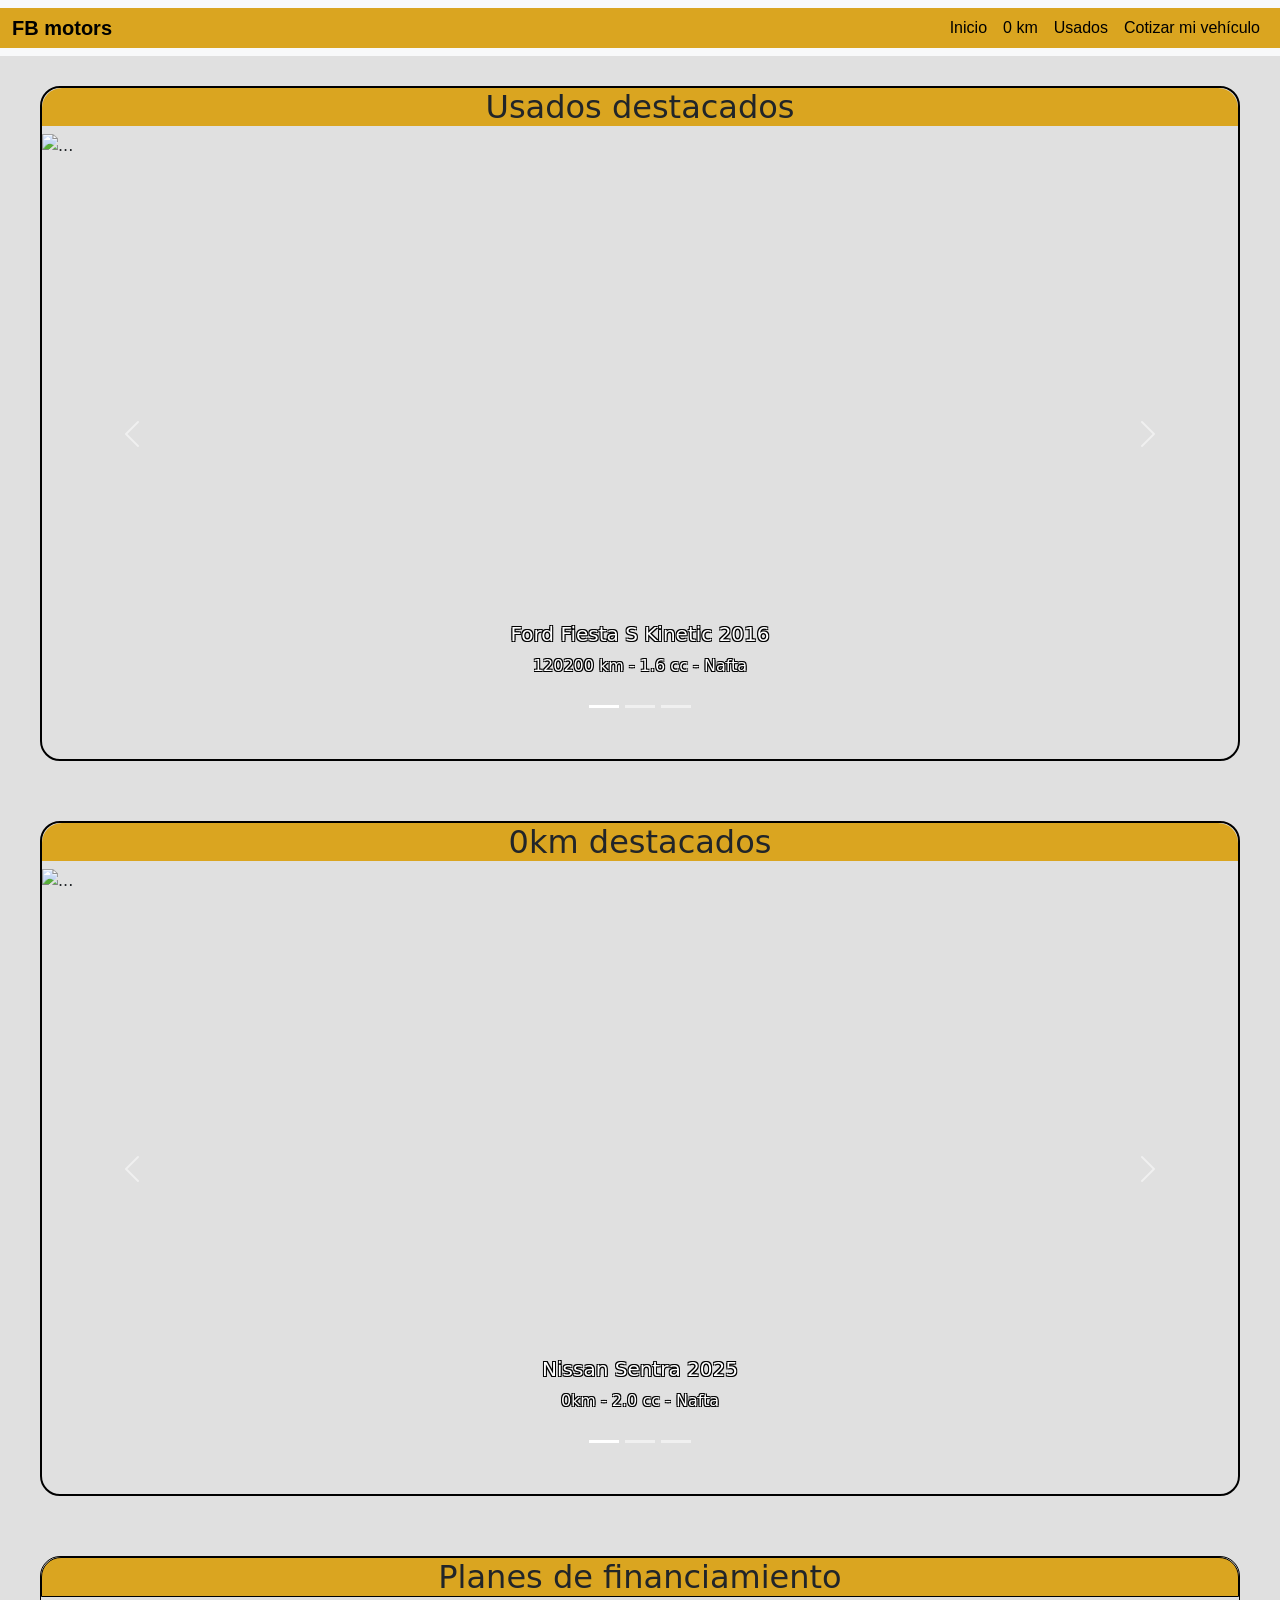
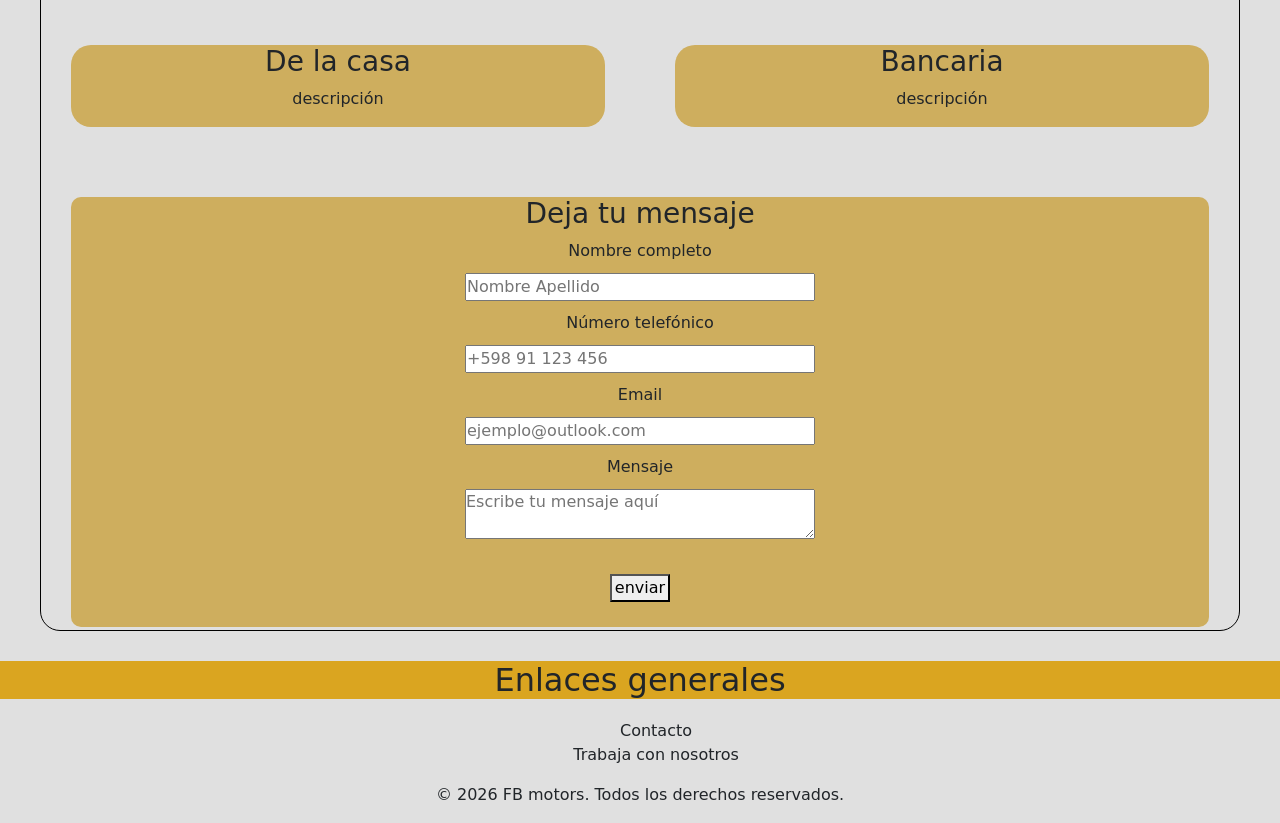
==== index.html @ 85470db4 "primer commit" ====
<!DOCTYPE html>
<html lang="en">

<head>
    <meta charset="UTF-8">
    <meta name="viewport" content="width=device-width, initial-scale=1.0">
    <title>FB motors</title>
    <link rel="stylesheet" href="css/style.css">
    <link href="https://cdn.jsdelivr.net/npm/bootstrap@5.3.8/dist/css/bootstrap.min.css" rel="stylesheet"
        integrity="sha384-sRIl4kxILFvY47J16cr9ZwB07vP4J8+LH7qKQnuqkuIAvNWLzeN8tE5YBujZqJLB" crossorigin="anonymous">
</head>

<body class="body">
    <header class="header">
    <nav class="navbar navbar-expand-lg bg-body-tertiary ">
        <div class="container-fluid">
            <a class="navbar-brand" href="#">FB motors</a>
            <button class="navbar-toggler" type="button" data-bs-toggle="collapse" data-bs-target="#navbarNavAltMarkup"
                aria-controls="navbarNavAltMarkup" aria-expanded="false" aria-label="Toggle navigation">
                <span class="navbar-toggler-icon"></span>
            </button>
            <div class="collapse navbar-collapse" id="navbarNavAltMarkup">
                <div class="navbar-nav">
                    <a class="nav-link active" aria-current="page" href="#">Inicio</a>
                    <a class="nav-link active" aria-current="page" href="pages/vehiculos-0km.html">0 km</a>
                    <a class=" nav-link active" aria-current="page" href="pages/vehiculos-usados.html">Usados</a>
                    <a class="nav-link active" aria-current="page" href="pages/cotizar-mi-vehiculo.html">Cotizar mi
                        vehículo</a>
                </div>
            </div>
        </div>
    </nav>

</header>
<script src="https://cdn.jsdelivr.net/npm/bootstrap@5.3.8/dist/js/bootstrap.bundle.min.js" integrity="sha384-FKyoEForCGlyvwx9Hj09JcYn3nv7wiPVlz7YYwJrWVcXK/BmnVDxM+D2scQbITxI" crossorigin="anonymous"></script>

</body>




<main class="main">

    <section class="usados-destacados">
        <h2 class="usados">Usados destacados</h2>
        <div id="carouselExampleCaptions" class="carousel slide">
            <div class="carousel-indicators">
                <button type="button" data-bs-target="#carouselExampleCaptions" data-bs-slide-to="0" class="active"
                    aria-current="true" aria-label="Slide 1"></button>
                <button type="button" data-bs-target="#carouselExampleCaptions" data-bs-slide-to="1"
                    aria-label="Slide 2"></button>
                <button type="button" data-bs-target="#carouselExampleCaptions" data-bs-slide-to="2"
                    aria-label="Slide 3"></button>
            </div>
            <div class="carousel-inner">
                <div class="carousel-item active">
                    <img src="c:\Users\Franco Buffa\Downloads\Diseño sin título (1).jpg"
                        class="d-block w-100" alt="...">
                    <div class="carousel-caption d-none d-md-block">
                        <h5 class="h5">Ford Fiesta S Kinetic 2016</h5>
                        <p class="p">120200 km - 1.6 cc - Nafta</p>
                    </div>
                </div>
                <div class="carousel-item">
                    <img src="https://www.autodato.com/wp-content/uploads/2018/04/f32018.jpg" class="d-block w-100"
                        alt="...">
                    <div class="carousel-caption d-none d-md-block">
                        <h5 class="h5">BYD F3 New 2018</h5>
                        <p class="p">88000 km - 1.5 cc - Nafta</p>
                    </div>
                </div>
                <div class="carousel-item">
                    <img src="https://upload.wikimedia.org/wikipedia/commons/7/77/95-97_Nissan_Sentra.jpg"
                        class="d-block w-100" alt="...">
                    <div class="carousel-caption d-none d-md-block">
                        <h5 class="h5">Nissan Sentra B14 1997</h5>
                        <p class="p">97000 km - 1.6 cc - Nafta</p>
                    </div>
                </div>
            </div>
            <button class="carousel-control-prev" type="button" data-bs-target="#carouselExampleCaptions"
                data-bs-slide="prev">
                <span class="carousel-control-prev-icon" aria-hidden="true"></span>
                <span class="visually-hidden">Previous</span>
            </button>
            <button class="carousel-control-next" type="button" data-bs-target="#carouselExampleCaptions"
                data-bs-slide="next">
                <span class="carousel-control-next-icon" aria-hidden="true"></span>
                <span class="visually-hidden">Next</span>
            </button>
        </div>
    </section>

    <section class="km-destacados">
        <h2 class="km">0km destacados</h2>

        <div id="carouselExampleCaptions2" class="carousel slide">
            <div class="carousel-indicators">
                <button type="button" data-bs-target="#carouselExampleCaptions" data-bs-slide-to="0" class="active"
                    aria-current="true" aria-label="Slide 1"></button>
                <button type="button" data-bs-target="#carouselExampleCaptions" data-bs-slide-to="1"
                    aria-label="Slide 2"></button>
                <button type="button" data-bs-target="#carouselExampleCaptions" data-bs-slide-to="2"
                    aria-label="Slide 3"></button>
            </div>
            <div class="carousel-inner">
                <div class="carousel-item active">
                    <img src="https://signal.az/news_images/104/1733389006.webp"
                        class="d-block w-100" alt="...">
                    <div class="carousel-caption d-none d-md-block">
                        <h5 class="h5">Nissan Sentra 2025</h5>
                        <p class="p">0km - 2.0 cc - Nafta</p>
                    </div>
                </div>
                <div class="carousel-item">
                    <img src="https://www.suzukiauto.co.za/hubfs/.1A%20-%20Site%20Assets%20CMS/Vehicles/Grand%20Vitara/Colours/Arctic%20White%20Pearl%20with%20Midnight%20Black%20Pearl%20Roof%20-%20GV2026.png" class="d-block w-100"
                        alt="...">
                    <div class="carousel-caption d-none d-md-block">
                        <h5 class="h5">Suzuki Grand Vitara 2025</h5>
                        <p class="p">0km - 1.5 cc - Híbrida</p>
                    </div>
                </div>
                <div class="carousel-item">
                    <img src="https://blogger.googleusercontent.com/img/b/R29vZ2xl/AVvXsEgk0_JmesDnbAaaZgdcelPXA4JhVHvQvchVXWS2gTVeSKZ4A2DAR1FCxJuhyLmjQgTbOR-YK2lYrz_IlOKDY4YmDAoKtaRg0oUL9w0r-eRS3t6P0vflIU9ivO2QWJufZE6A6OFuHpeH4PpkSW_bsiDzkLjqol-vvyuzxVbV0hR0bc5sXlNuZlhFBkpDf2o/s3500/Prueba%20smart%20%233%20Brabus%20AWD%20(66%20kWh)-25-2.jpg"
                        class="d-block w-100" alt="...">
                    <div class="carousel-caption d-none d-md-block">
                        <h5 class="h5">Smart #3</h5>
                        <p class="p">0km - Eléctrico</p>
                    </div>
                </div>
            </div>
            <button class="carousel-control-prev" type="button" data-bs-target="#carouselExampleCaptions2"
                data-bs-slide="prev">
                <span class="carousel-control-prev-icon" aria-hidden="true"></span>
                <span class="visually-hidden">Previous</span>
            </button>
            <button class="carousel-control-next" type="button" data-bs-target="#carouselExampleCaptions2"
                data-bs-slide="next">
                <span class="carousel-control-next-icon" aria-hidden="true"></span>
                <span class="visually-hidden">Next</span>
            </button>
        </div>



       
    </section>

    <section>
        
        <div class="financiamiento" >
            <h2 class="planes" id="planes">Planes de financiamiento</h2>
        
        <div class="financiamiento1">
            <h3>De la casa</h3>
            <p>descripción</p>
        </div>

        <div class="financiamiento2">
            <h3>Bancaria</h3>
            <p>descripción</p>
        </div>

        <div class="mensaje">
            <h3>Deja tu mensaje</h3>
            <form action="enviar" class="form">
                <label for="">Nombre completo</label>
                <input type="text" id="nombre" placeholder="Nombre Apellido" required>

                <label for="">Número telefónico</label>
                <input type="tel" id="número telefónico" placeholder="+598 91 123 456" required>

                <label for="">Email</label>
                <input type="email" name="email" id="email" placeholder="ejemplo@outlook.com" required>

                <label for="">Mensaje</label>
                <textarea name="mensaje" id="mensaje" placeholder="Escribe tu mensaje aquí" required></textarea>

                <button type="submit" class="button">enviar</button>
            </form>
        </div>
</div>
    </section>



</main>

<footer class="footer">
    <h2 class="enlacesgenerales">Enlaces generales</h2>

    <ul class="ulfooter">
        <li>Contacto</li>
        <li>Trabaja con nosotros</li>
    </ul>
    <p>© 2026 FB motors. Todos los derechos reservados.</p>
</footer>
<script src="https://cdn.jsdelivr.net/npm/bootstrap@5.3.8/dist/js/bootstrap.bundle.min.js"
    integrity="sha384-FKyoEForCGlyvwx9Hj09JcYn3nv7wiPVlz7YYwJrWVcXK/BmnVDxM+D2scQbITxI"
    crossorigin="anonymous"></script>

</html>
---- css/style.css ----
*{
    margin: 0px;
    padding: 0px;
    box-sizing: border-box;
}  

/* header */

h2{
    text-align: left;
    background-color: goldenrod;
     border-top-left-radius: 20px;
     border-top-right-radius: 20px;
}

.container-fluid{
    background-color: #daa520;
    font-weight: 700;
    font-family: Verdana, Geneva, Tahoma, sans-serif;
}


#navbarNavAltMarkup{

    justify-content: end;
    font-weight: normal;
    
}

.d-block {
    height: 500px;
    object-fit: cover;
    object-position: center;
    width: 100%;
}

.body{
background-color: #e0e0e0 
;
   
}


/* main */

.main{
    display: flex;
    flex-wrap: wrap;
    flex-direction: column;
    

}
.usados-destacados{
    
    border: 2px solid black;
    margin: 30px auto;
    max-width: 1200px;
    box-sizing: 1200px;
    height: 675px;
    width: 1200px;
    border-radius: 20px;
}

#carouselExampleCaptions img {
    height: 600px;
    width: 100%;
    object-fit: cover;
}

#carouselExampleCaptions2 img {
    height: 600px;
    width: 100%;
    object-fit: cover;
}

.box{
    border: 1px solid goldenrod;
    height: 1200px;
    width: 675px;
    margin: 30px;
    border-radius: 20px;
   
}
.usados{
    text-align: center;
}


.km-destacados{
    border: 2px solid black;
    margin: 30px auto;
    max-width: 1200px;
    box-sizing: 1200px;
    height: 675px;
    width: 1200px;
    border-radius: 20px;
    
}

.km{
    text-align: center;
}

.h5 {
    color: white;
    text-shadow:  -1px -1px 0 black,
    1px -1px 0 black,
    -1px 1px 0 black,
    1px 1px 0 black;
}

.p {
    color: white;
    text-shadow:  -1px -1px 0 black,
    1px -1px 0 black,
    -1px 1px 0 black,
    1px 1px 0 black;
}

#planes{
    text-align: center;
    border: 1px solid black;
    grid-column: 1/3;
}

.financiamiento {
    display: grid;
    grid-template-columns: 1fr 1fr;
    grid-template-rows: auto auto;
    gap: 10px;
    border: 1px solid black;
    border-radius: 20px;
    border-top-left-radius: 20px;
    border-top-right-radius: 20px;
    max-width: 1200px;
    box-sizing: 1200px;
    height: 675px;
    width: 1200px;
    margin: 30px auto;
    

}
.financiamiento1{
    grid-column: 1/2;
    text-align: center;
    align-items: center;
    border-radius: 20px;
    background-color: rgb(206, 174, 94);
    margin: 30px;
}

.financiamiento2{
    grid-column: 2/3;
    text-align: center;
    border-radius: 20px;
    background-color: rgb(206, 174, 94);
    margin: 30px;
    
}

.mensaje{
    grid-column: 1 / 3; 
    text-align: center;
    border-radius: 10px;
    background-color: rgb(206, 174, 94);
    margin: 30px;


}




/* footer */

.footer{
    text-align: center;
    
}

.enlacesgenerales{
    text-align: center;
    border-radius: 0px;
    }

.ulfooter{
    margin-top: 20px;
    list-style-type: none;
}

.form{
    display: grid;
    row-gap: 10px;
    max-width: 350px;
    margin: 0 auto;
    }
    

.button{
    display: block;
    margin:25px auto 0 auto;
    margin-bottom: 25px;
    width: 60px;
    
}
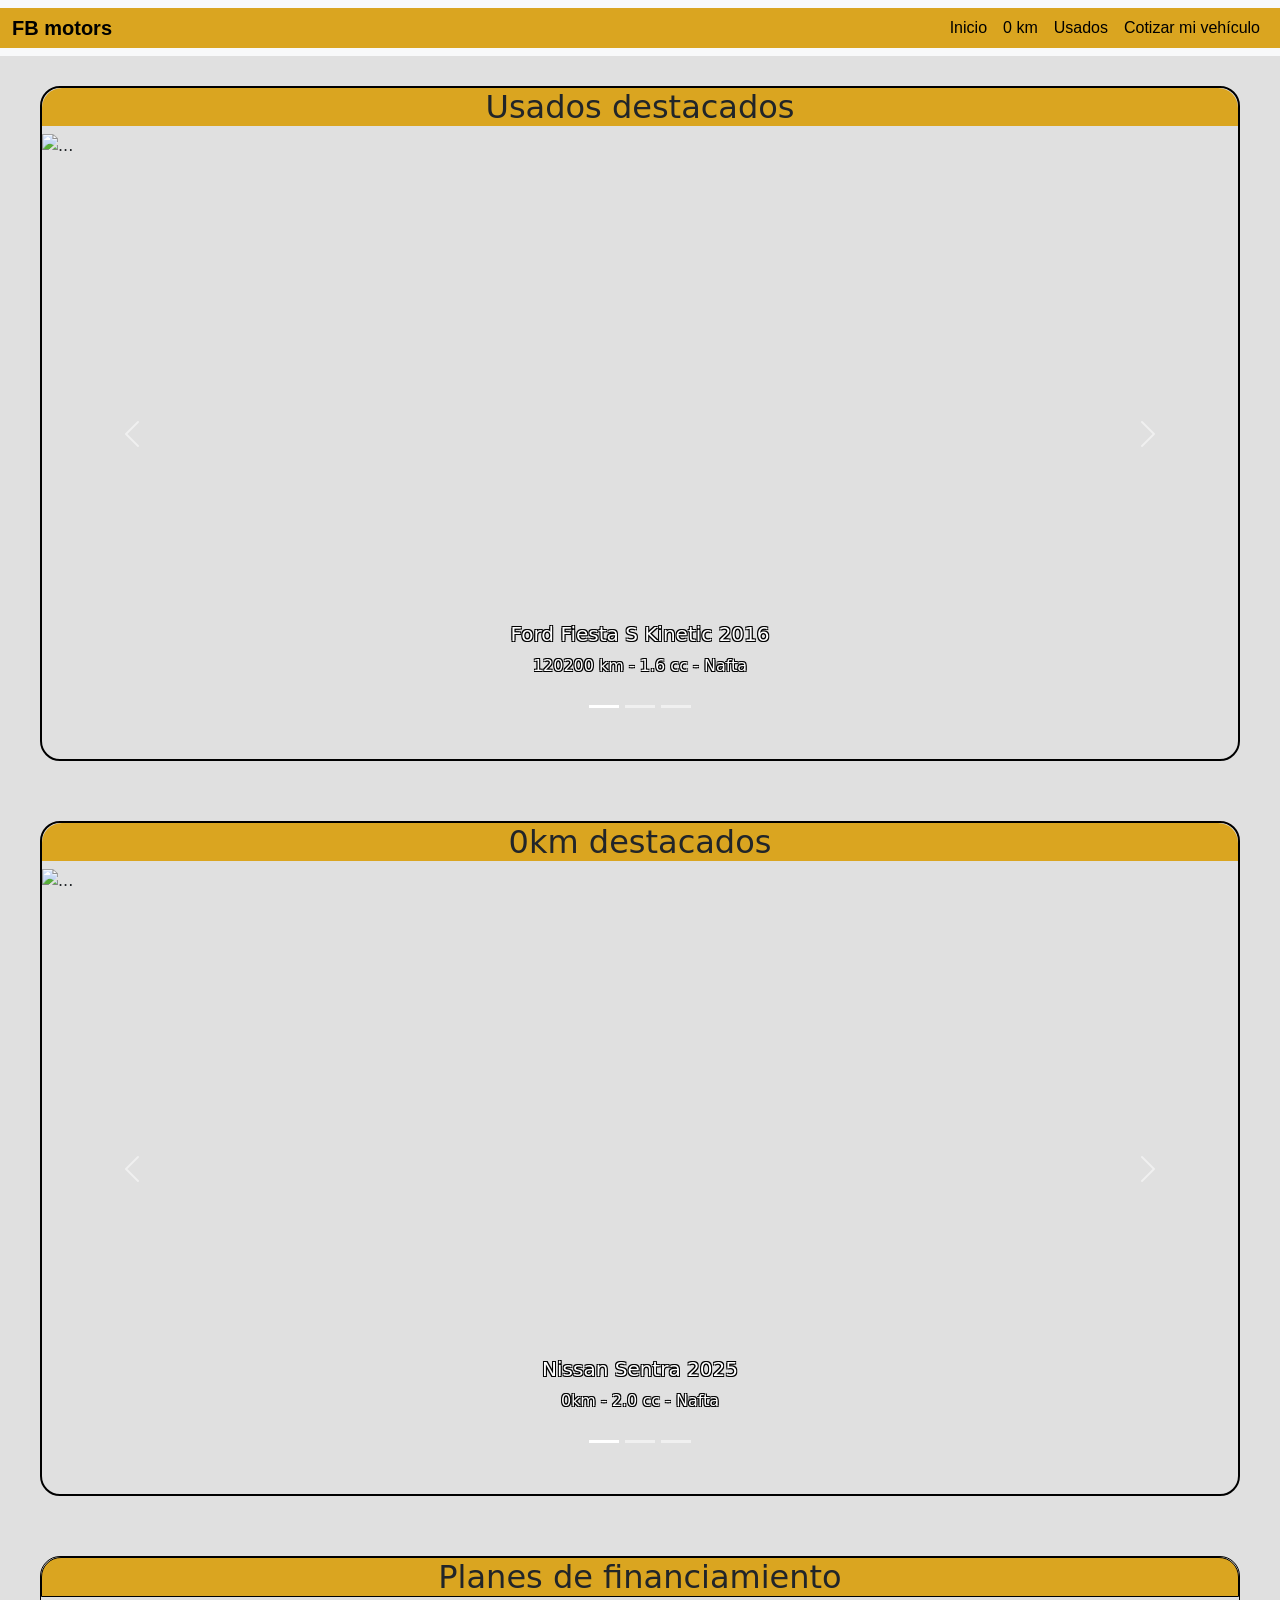
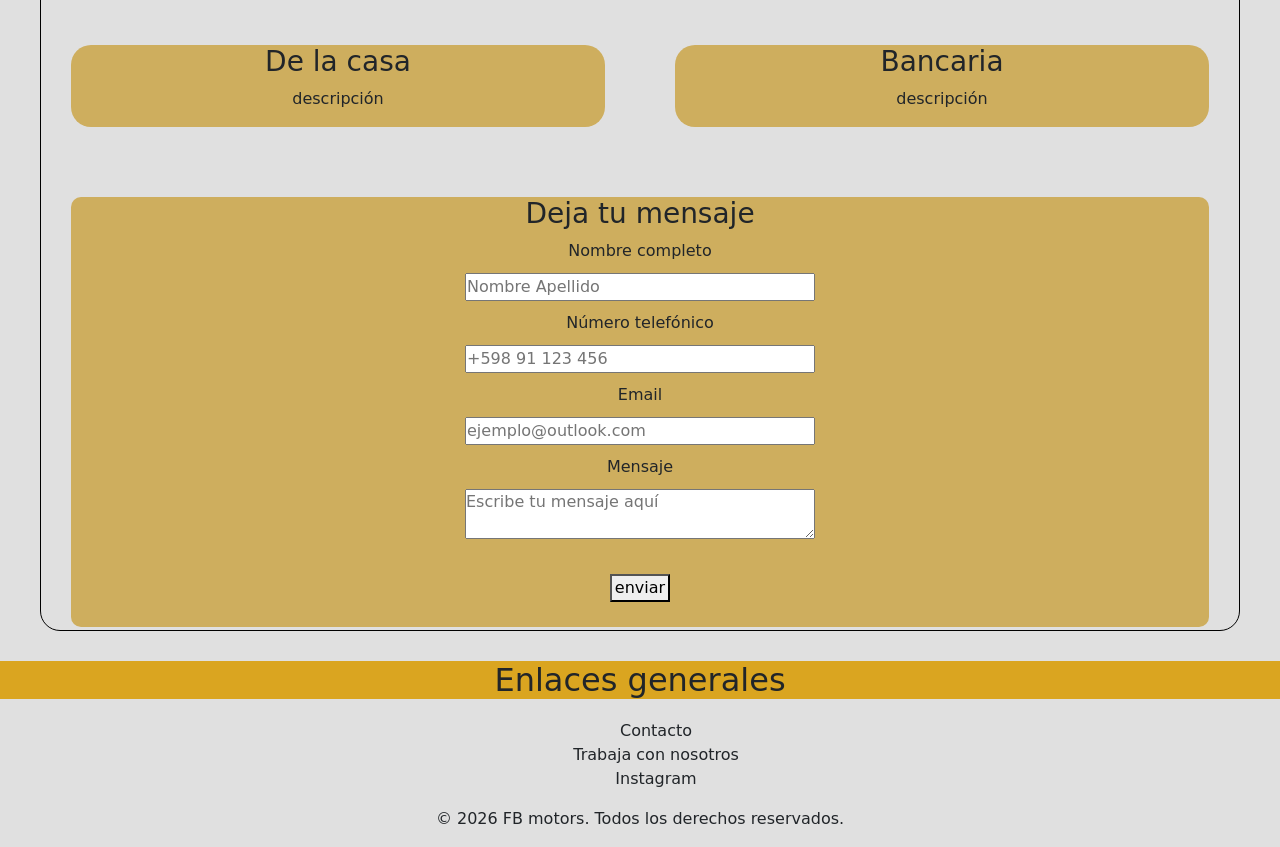
==== commit 0aa0d17f: "agregué instagram al footer" ====
--- a/index.html
+++ b/index.html
@@ -34,7 +34,7 @@
 </header>
 <script src="https://cdn.jsdelivr.net/npm/bootstrap@5.3.8/dist/js/bootstrap.bundle.min.js" integrity="sha384-FKyoEForCGlyvwx9Hj09JcYn3nv7wiPVlz7YYwJrWVcXK/BmnVDxM+D2scQbITxI" crossorigin="anonymous"></script>
 
-</body>
+
 
 
 
@@ -54,7 +54,7 @@
             </div>
             <div class="carousel-inner">
                 <div class="carousel-item active">
-                    <img src="c:\Users\Franco Buffa\Downloads\Diseño sin título (1).jpg"
+                    <img src="https://engagesportmode.com/wp-content/uploads/2014/06/2014-ford-fiesta-zetec-s-red-edition-04.jpg"
                         class="d-block w-100" alt="...">
                     <div class="carousel-caption d-none d-md-block">
                         <h5 class="h5">Ford Fiesta S Kinetic 2016</h5>
@@ -192,11 +192,15 @@
     <ul class="ulfooter">
         <li>Contacto</li>
         <li>Trabaja con nosotros</li>
+        <li>Instagram</li>
     </ul>
     <p>© 2026 FB motors. Todos los derechos reservados.</p>
 </footer>
+
 <script src="https://cdn.jsdelivr.net/npm/bootstrap@5.3.8/dist/js/bootstrap.bundle.min.js"
     integrity="sha384-FKyoEForCGlyvwx9Hj09JcYn3nv7wiPVlz7YYwJrWVcXK/BmnVDxM+D2scQbITxI"
     crossorigin="anonymous"></script>
 
+    </body>
+
 </html>
--- a/css/style.css
+++ b/css/style.css
@@ -9,15 +9,16 @@
 h2{
     text-align: left;
     background-color: goldenrod;
-     border-top-left-radius: 20px;
-     border-top-right-radius: 20px;
+    border-top-left-radius: 20px;
+    border-top-right-radius: 20px;
+
 }
 
 .container-fluid{
     background-color: #daa520;
     font-weight: 700;
     font-family: Verdana, Geneva, Tahoma, sans-serif;
-}
+    }
 
 
 #navbarNavAltMarkup{
@@ -35,13 +36,65 @@
 }
 
 .body{
-background-color: #e0e0e0 
-;
+background-color: #e0e0e0;
    
 }
 
 
 /* main */
+
+.cards{
+  max-width: 1200px; 
+  margin: 0 auto;    
+  padding: 0 16px;   
+  
+  display: grid;
+  grid-template-columns: repeat(3, 1fr);
+  gap: 18px;
+  
+}
+
+.card{
+  background: #fff;
+  border: 1px solid #e6e6e6;
+  border-radius: 12px;
+  overflow: hidden;
+  margin: 10px;
+  height: 300px;
+  width: 600px;
+  align-items: center;
+  text-align: center;
+}
+.card img{
+  width: 100%;
+  height: 350px;     
+  object-fit: cover; 
+  display: block;    
+}
+.card .content{
+  padding: 14px;
+  background-color: goldenrod;
+  width: 100%;
+}
+.card h3{
+  margin: 0 0 8px;
+  font-size: 1.05rem;
+  
+}
+.price{
+  font-weight: 700;
+  margin: 0 0 12px;
+  color: #111;
+}
+.btn{
+  width: 100%;
+  border: 0;
+  border-radius: 10px;
+  padding: 10px 12px;
+  background: #0b57d0;
+  color: #fff;
+  cursor: pointer;
+}
 
 .main{
     display: flex;
@@ -205,6 +258,11 @@
 }
 
 
-
-
-
+@media (min-width: 700px){
+  .cards{
+    grid-template-columns: repeat(2, 1fr); /* tablet */
+  }
+}
+
+
+
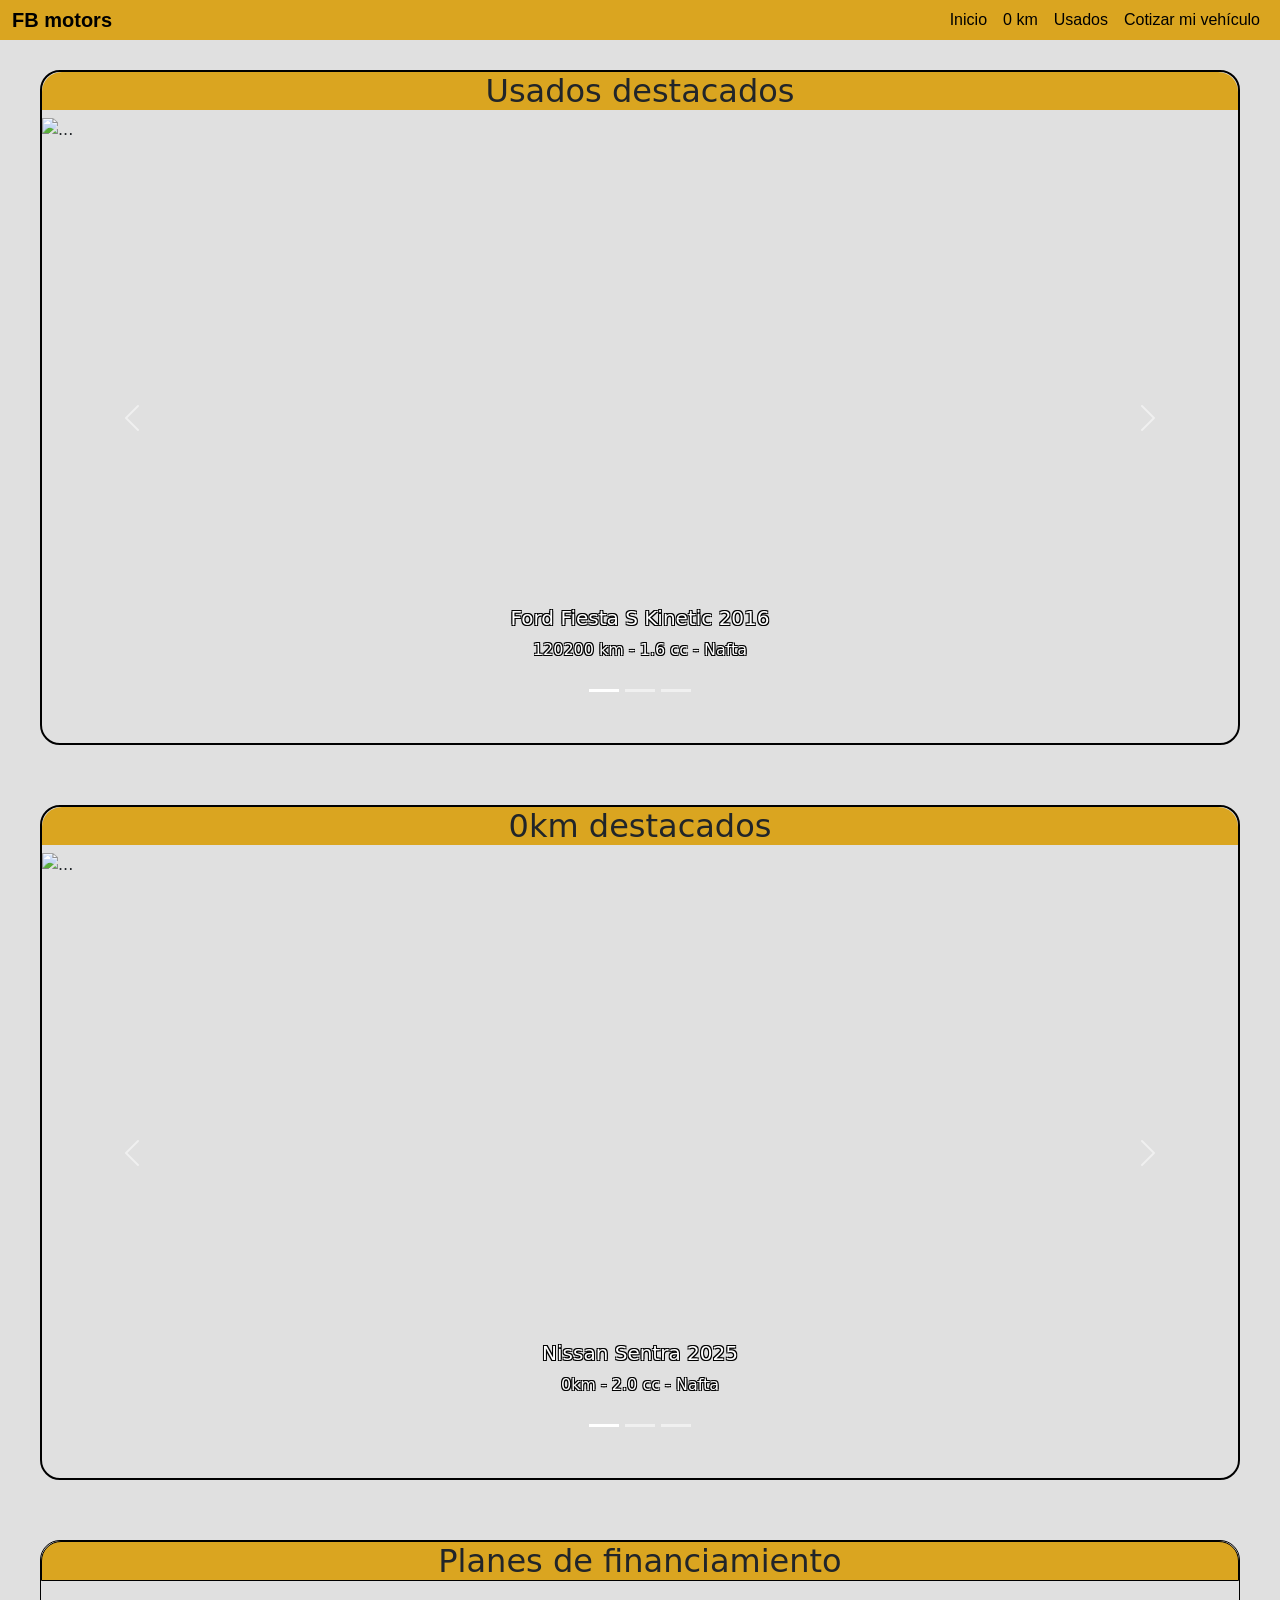
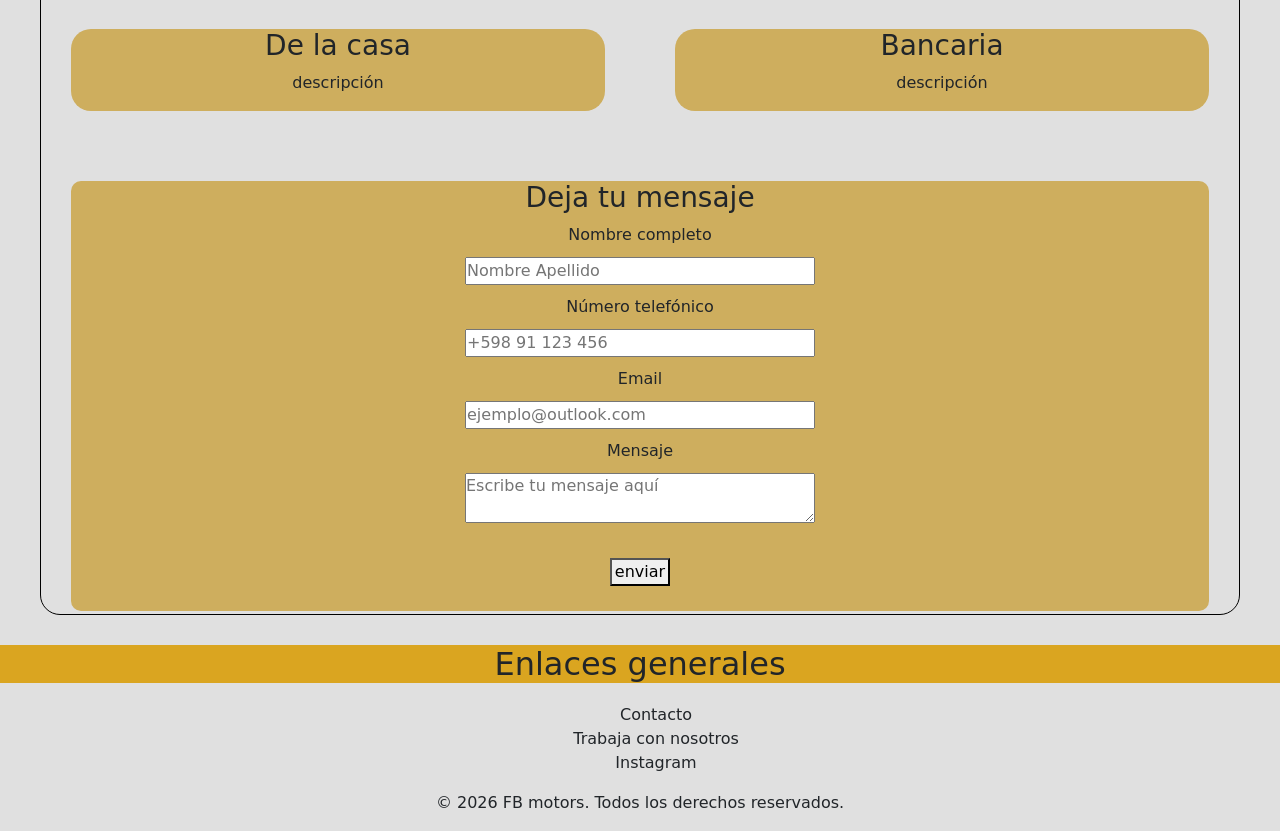
==== commit 5ecbc5fe: "agregué contenido a la página Cotizar mi vehículo" ====
--- a/index.html
+++ b/index.html
@@ -12,7 +12,7 @@
 
 <body class="body">
     <header class="header">
-    <nav class="navbar navbar-expand-lg bg-body-tertiary ">
+    <nav class="navbar navbar-expand-lg bg-body-tertiary p-0">
         <div class="container-fluid">
             <a class="navbar-brand" href="#">FB motors</a>
             <button class="navbar-toggler" type="button" data-bs-toggle="collapse" data-bs-target="#navbarNavAltMarkup"
--- a/css/style.css
+++ b/css/style.css
@@ -211,6 +211,22 @@
     
 }
 
+.cotización{
+    align-items: center;
+    margin: 30px;
+    border: 1px solid black;
+    border-radius: 20px;
+}
+
+.cotizar{
+    text-align: center;
+    align-items: center;
+}
+#cotización{
+    text-align: center;
+    align-items: center;
+}
+
 .mensaje{
     grid-column: 1 / 3; 
     text-align: center;
@@ -220,6 +236,7 @@
 
 
 }
+
 
 
 
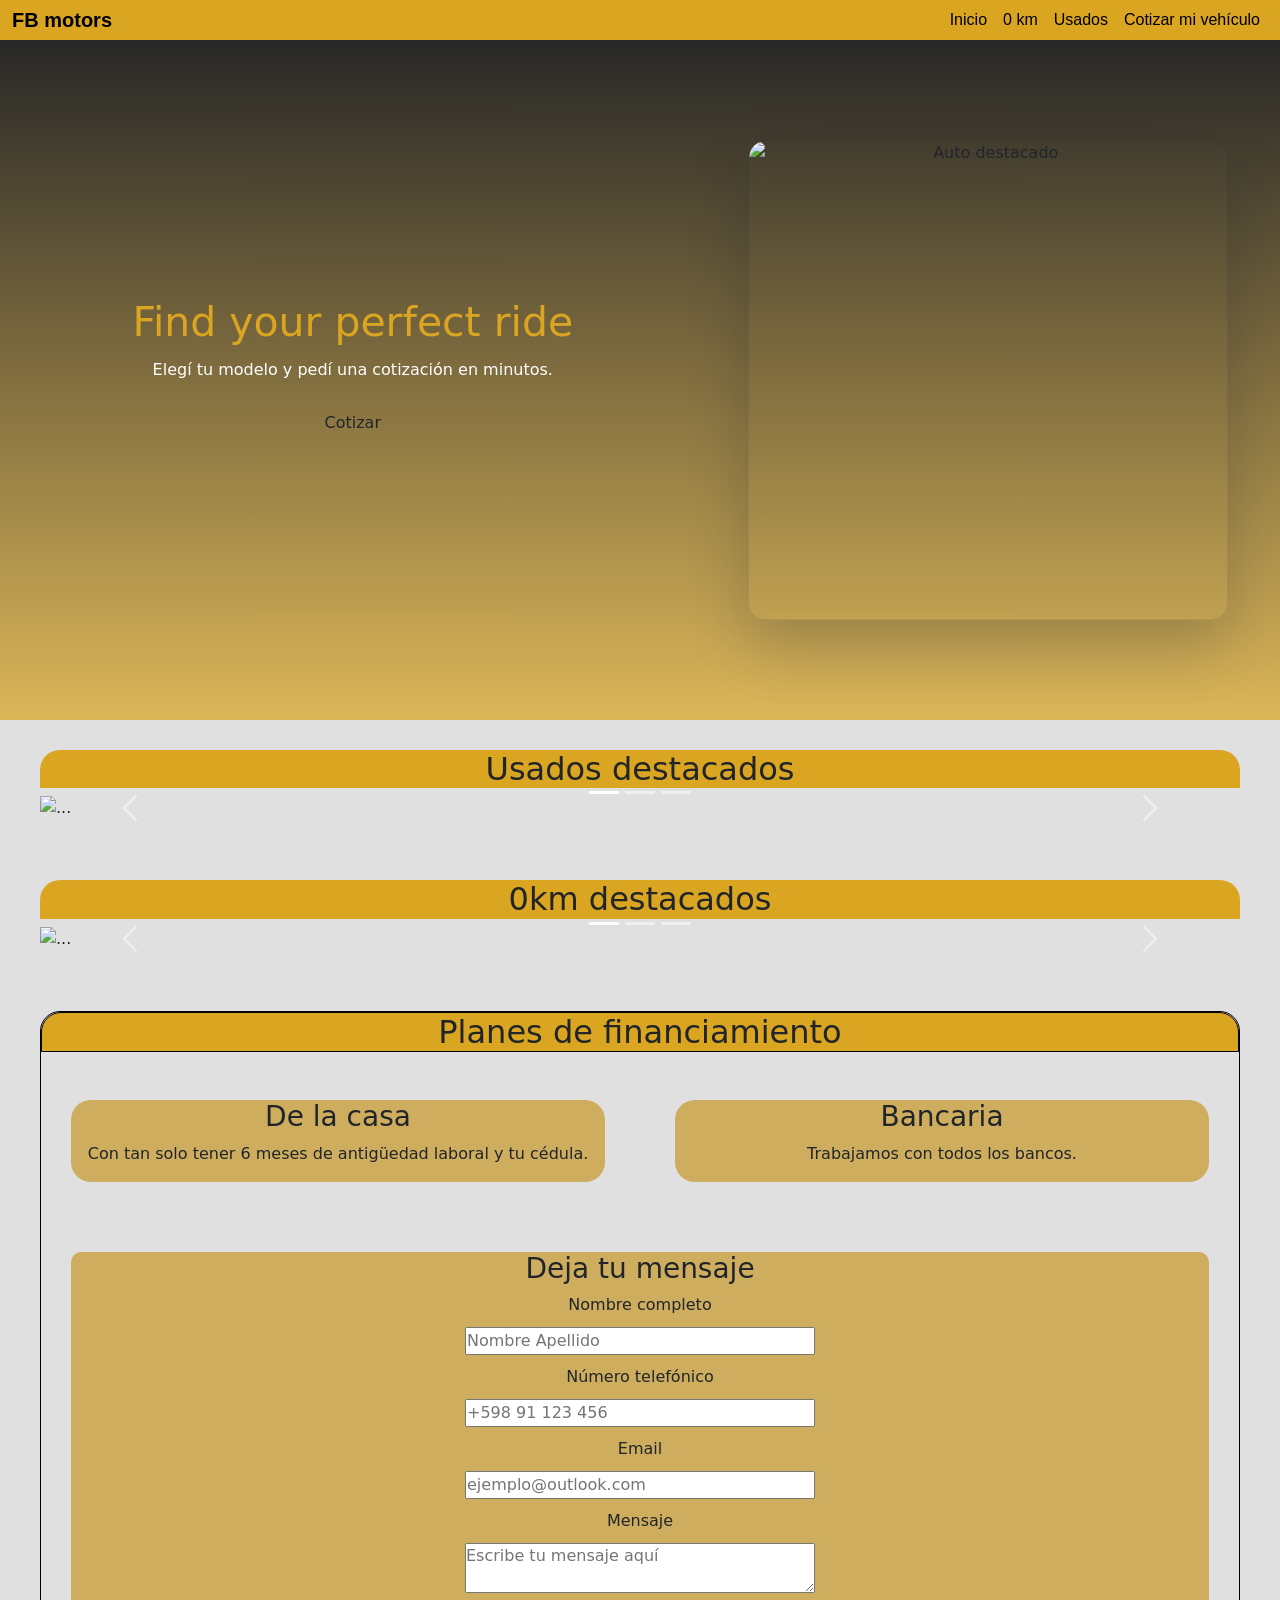
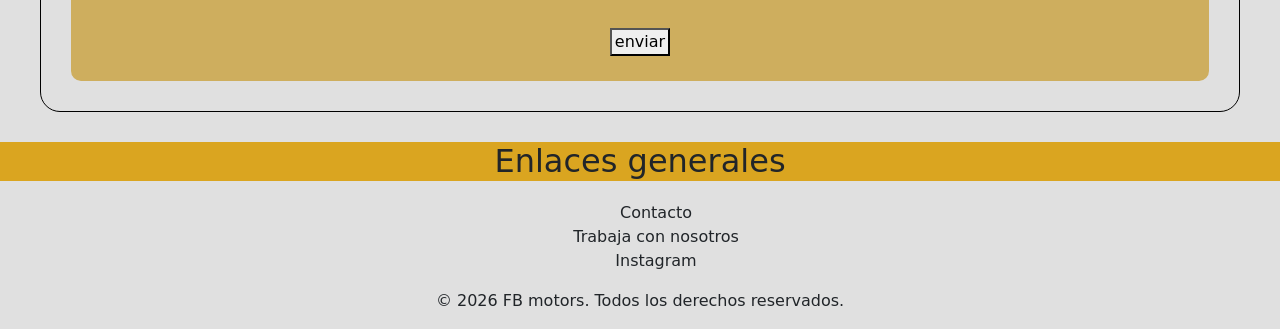
==== commit 9c3b3254: "Realicé una section hero y adapté mi proyecto para mobile" ====
--- a/index.html
+++ b/index.html
@@ -40,6 +40,23 @@
 
 
 <main class="main">
+
+    <section class="hero">
+  <div class="hero-text">
+    <h1>Find your perfect ride</h1>
+    <p>Elegí tu modelo y pedí una cotización en minutos.</p>
+
+    <div class="hero-cta">
+    
+      <a class="btn btn-ghost" href="pages/cotizar-mi-vehiculo.html">Cotizar</a>
+    </div>
+  </div>
+
+  <div class="hero-image">
+    <img src="https://i.pinimg.com/736x/da/32/e0/da32e0bade4ffcb0afd8e90fdbca1b66.jpg" alt="Auto destacado">
+  </div>
+</section>
+
 
     <section class="usados-destacados">
         <h2 class="usados">Usados destacados</h2>
@@ -153,12 +170,12 @@
         
         <div class="financiamiento1">
             <h3>De la casa</h3>
-            <p>descripción</p>
+            <p>Con tan solo tener 6 meses de antigüedad laboral y tu cédula.</p>
         </div>
 
         <div class="financiamiento2">
             <h3>Bancaria</h3>
-            <p>descripción</p>
+            <p>Trabajamos con todos los bancos.</p>
         </div>
 
         <div class="mensaje">
--- a/css/style.css
+++ b/css/style.css
@@ -29,10 +29,11 @@
 }
 
 .d-block {
-    height: 500px;
+    height: auto;
     object-fit: cover;
     object-position: center;
     width: 100%;
+    display: block;
 }
 
 .body{
@@ -49,7 +50,7 @@
   padding: 0 16px;   
   
   display: grid;
-  grid-template-columns: repeat(3, 1fr);
+   grid-template-columns: 1fr;
   gap: 18px;
   
 }
@@ -59,15 +60,15 @@
   border: 1px solid #e6e6e6;
   border-radius: 12px;
   overflow: hidden;
-  margin: 10px;
-  height: 300px;
-  width: 600px;
+  margin: 10px 0;
+  height: auto;
+  width: 100%;
   align-items: center;
   text-align: center;
 }
 .card img{
   width: 100%;
-  height: 350px;     
+  height: 220px;     
   object-fit: cover; 
   display: block;    
 }
@@ -105,23 +106,22 @@
 }
 .usados-destacados{
     
-    border: 2px solid black;
-    margin: 30px auto;
-    max-width: 1200px;
-    box-sizing: 1200px;
-    height: 675px;
-    width: 1200px;
-    border-radius: 20px;
+  width: 100%;
+  max-width: 1200px;
+  height: auto;          /* antes: 675px */
+  margin: 30px auto;
+  border-radius: 20px;
+
 }
 
 #carouselExampleCaptions img {
-    height: 600px;
+    
     width: 100%;
     object-fit: cover;
 }
 
 #carouselExampleCaptions2 img {
-    height: 600px;
+   
     width: 100%;
     object-fit: cover;
 }
@@ -140,14 +140,11 @@
 
 
 .km-destacados{
-    border: 2px solid black;
-    margin: 30px auto;
-    max-width: 1200px;
-    box-sizing: 1200px;
-    height: 675px;
-    width: 1200px;
-    border-radius: 20px;
-    
+     width: 100%;
+  max-width: 1200px;
+  height: auto;          /* antes: 675px */
+  margin: 30px auto;
+  border-radius: 20px;
 }
 
 .km{
@@ -187,8 +184,8 @@
     border-top-right-radius: 20px;
     max-width: 1200px;
     box-sizing: 1200px;
-    height: 675px;
-    width: 1200px;
+    height: auto;
+    width: 100%;
     margin: 30px auto;
     
 
@@ -236,6 +233,141 @@
 
 
 }
+
+/* HERO */
+.hero{
+     
+  width: 100%;
+  padding: 100px 20px;
+  background:linear-gradient(180deg, #000000d2 0%, rgba(218, 165, 32, 0.705));
+}
+
+.hero{
+  display: grid;
+  grid-template-columns: 1.1fr 0.9fr;
+  align-items: center;
+  gap: 30px;
+  text-align: center;
+}
+
+.hero-text h1{
+  font-size: clamp(28px, 3.2vw, 44px);
+  line-height: 1.05;
+  margin: 0 0 14px;
+  color: goldenrod;
+}
+
+.hero-text p{
+
+  font-size: 16px;
+  margin: 0 0 22px;
+  color: #ffffff;
+  
+}
+
+.hero-cta{
+  display: flex;
+  gap: 12px;
+  flex-wrap: wrap;
+  margin-bottom: 18px;
+}
+
+.btn{
+  display: inline-block;
+  padding: 12px 18px;
+  border-radius: 12px;
+  font-weight: 700;
+  text-decoration: none;
+  transition: transform .12s ease, box-shadow .12s ease, background .12s ease;
+  box-shadow: 0 10px 25px rgba(15, 23, 42, 0.12);
+}
+
+.btn:active{ transform: translateY(1px); }
+
+.btn{
+  background: #2563eb;
+  color: #fff;
+  border: 1px solid #1d4ed8;
+}
+
+.btn:hover{
+  background: #1d4ed8;
+}
+
+.btn-ghost{
+  background: transparent;
+  color: #2563eb;
+  border: 2px solid #2563eb;
+  box-shadow: none;
+}
+
+.btn-ghost:hover{
+  background: rgba(37, 99, 235, 0.08);
+  box-shadow: none;
+}
+
+/* Puntos debajo del CTA */
+.hero-points{
+  list-style: none;
+  padding: 0;
+  margin: 18px 0 0;
+  display: grid;
+  gap: 10px;
+}
+
+.hero-points li{
+  display: flex;
+  gap: 10px;
+  align-items: flex-start;
+  color: #334155;
+  font-weight: 600;
+}
+
+.hero-points li::before{
+  content: "✓";
+  color: #16a34a;
+  font-weight: 900;
+}
+
+/* Imagen */
+.hero-image{
+  display: grid;
+  justify-items: center;
+}
+
+.hero-image img{
+  width: 100%;
+  max-width: 480px;
+  height: 480px;
+  object-fit: cover;
+  border-radius: 18px;
+  box-shadow: 0 25px 60px rgba(15, 23, 42, 0.22);
+  border: 1px solid rgba(15, 23, 42, 0.08);
+}
+
+/* Responsive */
+@media (max-width: 900px){
+  .hero{
+    grid-template-columns: 1fr;
+    text-align: center;
+  }
+
+  .hero-cta{
+    justify-content: center;
+  }
+
+  .hero-image img{
+    height: 300px;
+  }
+
+  .hero-points{
+    justify-items: start;
+    max-width: 520px;
+    margin-left: auto;
+    margin-right: auto;
+  }
+}
+
 
 
 
@@ -274,12 +406,28 @@
     
 }
 
+/* media de mobile */
 
 @media (min-width: 700px){
   .cards{
-    grid-template-columns: repeat(2, 1fr); /* tablet */
-  }
-}
-
-
-
+    grid-template-columns: repeat(2, 1fr);
+  }
+  .card img{
+    height: 260px;
+  }
+}
+@media (min-width: 1100px){
+  .cards{
+    grid-template-columns: repeat(3, 1fr);
+  }
+  .card img{
+    height: 300px;
+  }
+}
+
+/* media de desktop */
+
+@media (min-width: 700px){
+  .cards{ grid-template-columns: repeat(2, 1fr); }
+}
+
